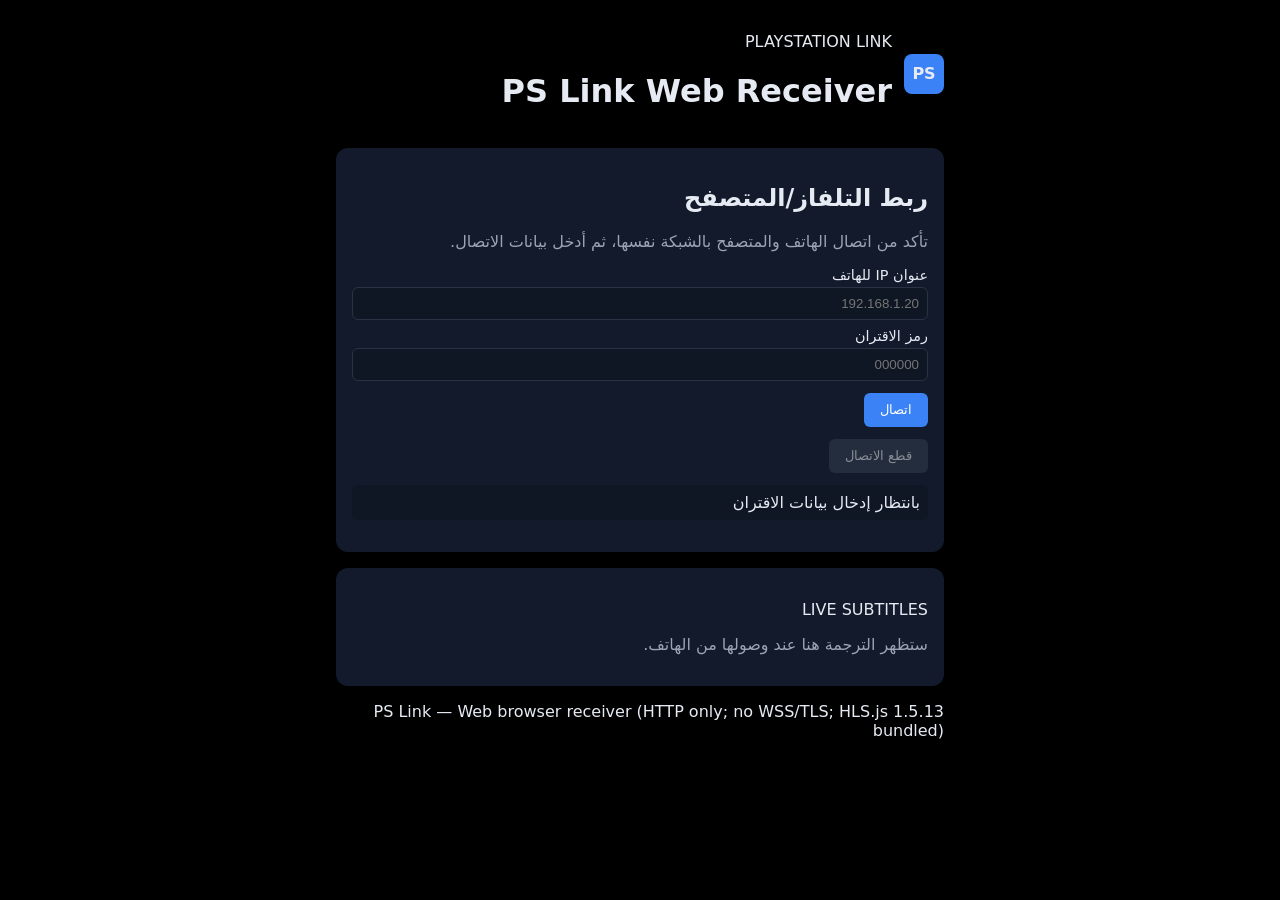
==== receivers/web/index.html @ 28a77847 "feat: expand PS Link multi-platform receivers and CI" ====
<!doctype html>
<html lang="ar" dir="rtl">
<head>
<meta charset="utf-8">
<meta name="viewport" content="width=device-width,initial-scale=1,maximum-scale=1">
<meta name="color-scheme" dark">
<title>PS Link Web Receiver</title>
<link rel="stylesheet" href="app.css">
<script src="pslink-client.js"></script>
<script src="vendor/hls.min.js"></script>
<script src="media-player.js"></script>
<script defer src="app.js"></script>
</head>
<body data-platform="web">
<div id="video-stage" aria-label="PS Link game video">
  <video id="game-video" playsinline muted></video>
</div>
<main class="shell">
<header class="header">
  <div class="brand-mark">PS</div>
  <div>
    <p class="eyebrow">PLAYSTATION LINK</p>
    <h1>PS Link Web Receiver</h1>
  </div>
</header>

<section class="pair-card">
  <h2>ربط التلفاز/المتصفح</h2>
  <p class="muted">تأكد من اتصال الهاتف والمتصفح بالشبكة نفسها، ثم أدخل بيانات الاتصال.</p>

  <form id="pairing-form">
    <label for="host">عنوان IP للهاتف</label>
    <input id="host" name="host" type="text"
      inputmode="decimal" autocomplete="off"
      placeholder="192.168.1.20" required>

    <label for="code">رمز الاقتران</label>
    <input id="code" name="code" type="text"
      inputmode="numeric" maxlength="20"
      autocomplete="off" placeholder="000000" required>

    <button id="connect" type="submit">اتصال</button>
  </form>

  <button id="disconnect" class="secondary" type="button" disabled>
    قطع الاتصال
  </button>

  <p id="status" data-state="info" role="status" aria-live="polite">
    بانتظار إدخال بيانات الاقتران
  </p>
</section>

<section class="subtitle-card" aria-live="polite">
  <p class="eyebrow">LIVE SUBTITLES</p>

  <div id="subtitle" hidden>
    <h2 id="game">PS Link</h2>
    <p id="source" class="source"></p>
    <p id="translation" class="translation"></p>
  </div>

  <p id="empty-subtitle" class="muted">
    ستظهر الترجمة هنا عند وصولها من الهاتف.
  </p>

  <div id="captions" class="captions"></div>

  <p id="media-notice" class="notice" hidden>
    وصلت بيانات الوسائط؛ بانتظار رابط تشغيل HLS من الهاتف.
  </p>
</section>

<footer>PS Link — Web browser receiver (HTTP only; no WSS/TLS; HLS.js 1.5.13 bundled)</footer>
</main>
</body>
</html>
---- receivers/web/app.css ----
/* SPDX-License-Identifier: AGPL-3.0-only */
:root {
  --bg: #0b1220;
  --card: #121a2b;
  --text: #e6eaf2;
  --muted: #9aa4b2;
  --accent: #3b82f6;
  --danger: #ef4444;
}
* { box-sizing: border-box; }
body { margin: 0; font-family: system-ui, sans-serif; background: var(--bg); color: var(--text); }
#video-stage { position: fixed; inset: 0; z-index: -1; }
#game-video { width: 100%; height: 100%; object-fit: contain; background: #000; }
.shell { max-width: 640px; margin: 0 auto; padding: 1rem; }
.header { display: flex; align-items: center; gap: .75rem; margin-bottom: 1rem; }
.brand-mark { width: 40px; height: 40px; border-radius: 8px; background: var(--accent); display: grid; place-items: center; font-weight: 700; }
.pair-card, .subtitle-card { background: var(--card); border-radius: 12px; padding: 1rem; margin-bottom: 1rem; }
label { display: block; margin: .5rem 0 .25rem; font-size: .9rem; }
input { width: 100%; padding: .5rem; border-radius: 6px; border: 1px solid #2a3346; background: #0f1624; color: var(--text); }
button { margin-top: .75rem; padding: .6rem 1rem; border: none; border-radius: 6px; background: var(--accent); color: #fff; cursor: pointer; }
button.secondary { background: #374151; }
button:disabled { opacity: .5; cursor: not-allowed; }
#status { margin-top: .75rem; padding: .5rem; border-radius: 6px; background: #0f1624; }
#status[data-state="error"] { background: #3b1212; color: #fca5a5; }
.captions { white-space: pre-line; margin-top: .5rem; }
.notice { color: var(--muted); font-size: .85rem; }
.muted { color: var(--muted); }
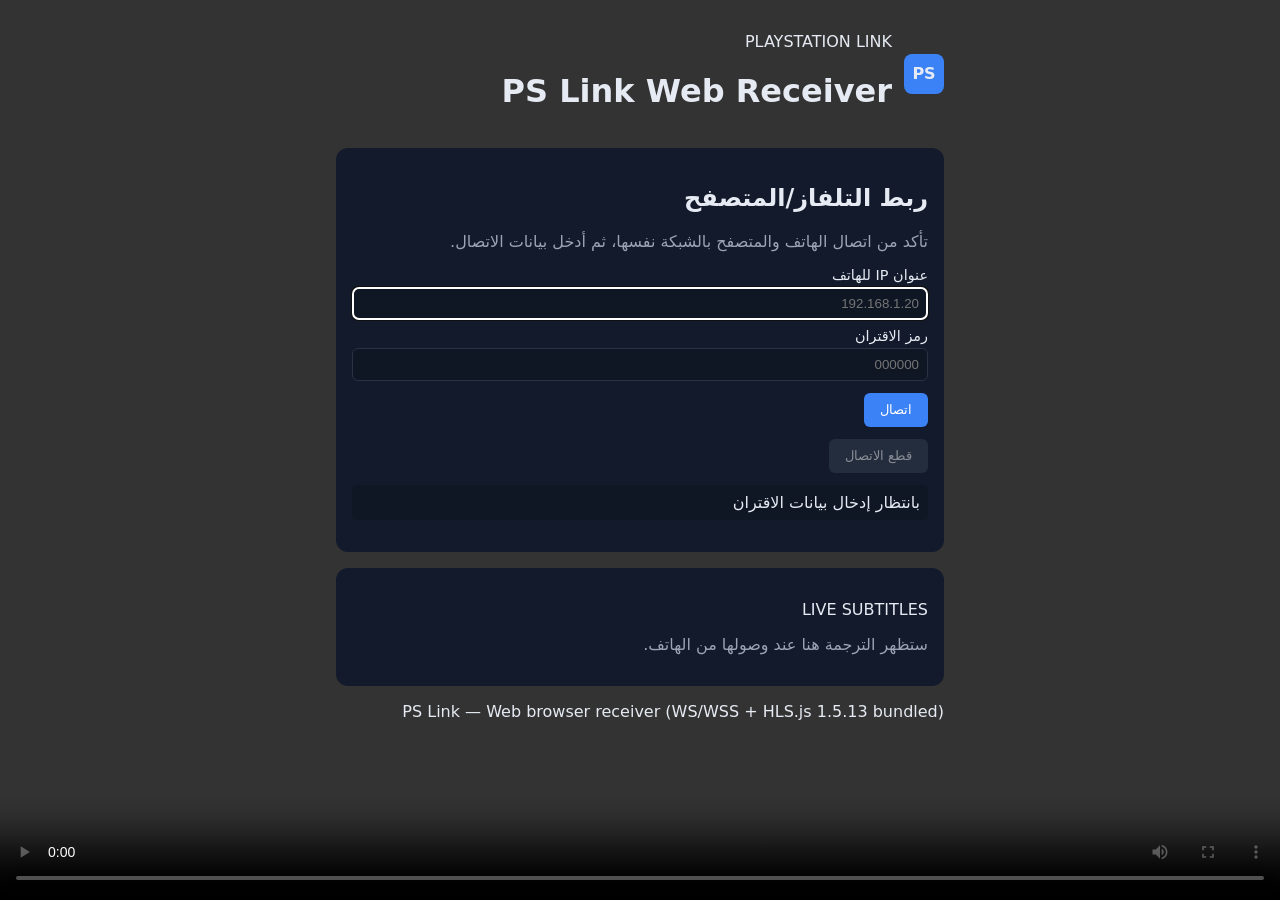
==== commit 698e17e3: "Apply PS-Link platform receiver and caption fixes" ====
--- a/receivers/web/index.html
+++ b/receivers/web/index.html
@@ -3,17 +3,18 @@
 <head>
 <meta charset="utf-8">
 <meta name="viewport" content="width=device-width,initial-scale=1,maximum-scale=1">
-<meta name="color-scheme" dark">
+<meta name="color-scheme" content="dark">
 <title>PS Link Web Receiver</title>
 <link rel="stylesheet" href="app.css">
 <script src="pslink-client.js"></script>
 <script src="vendor/hls.min.js"></script>
 <script src="media-player.js"></script>
+<script src="../shared/pslink-spatial-captions.js"></script>
 <script defer src="app.js"></script>
 </head>
 <body data-platform="web">
 <div id="video-stage" aria-label="PS Link game video">
-  <video id="game-video" playsinline muted></video>
+  <video id="game-video" playsinline controls></video>
 </div>
 <main class="shell">
 <header class="header">
@@ -71,7 +72,8 @@
   </p>
 </section>
 
-<footer>PS Link — Web browser receiver (HTTP only; no WSS/TLS; HLS.js 1.5.13 bundled)</footer>
+<footer>PS Link — Web browser receiver (WS/WSS + HLS.js 1.5.13 bundled)</footer>
 </main>
+<script src="../shared/tv-remote.js"></script>
 </body>
 </html>
--- a/receivers/web/app.css
+++ b/receivers/web/app.css
@@ -9,9 +9,10 @@
 }
 * { box-sizing: border-box; }
 body { margin: 0; font-family: system-ui, sans-serif; background: var(--bg); color: var(--text); }
-#video-stage { position: fixed; inset: 0; z-index: -1; }
+#video-stage { position: fixed; inset: 0; z-index: 0; }
 #game-video { width: 100%; height: 100%; object-fit: contain; background: #000; }
-.shell { max-width: 640px; margin: 0 auto; padding: 1rem; }
+.shell { position: relative; z-index: 2; max-width: 640px; margin: 0 auto; padding: 1rem; pointer-events: none; }
+.shell button, .shell input, .shell form, .shell .pair-card, .shell .subtitle-card { pointer-events: auto; }
 .header { display: flex; align-items: center; gap: .75rem; margin-bottom: 1rem; }
 .brand-mark { width: 40px; height: 40px; border-radius: 8px; background: var(--accent); display: grid; place-items: center; font-weight: 700; }
 .pair-card, .subtitle-card { background: var(--card); border-radius: 12px; padding: 1rem; margin-bottom: 1rem; }
